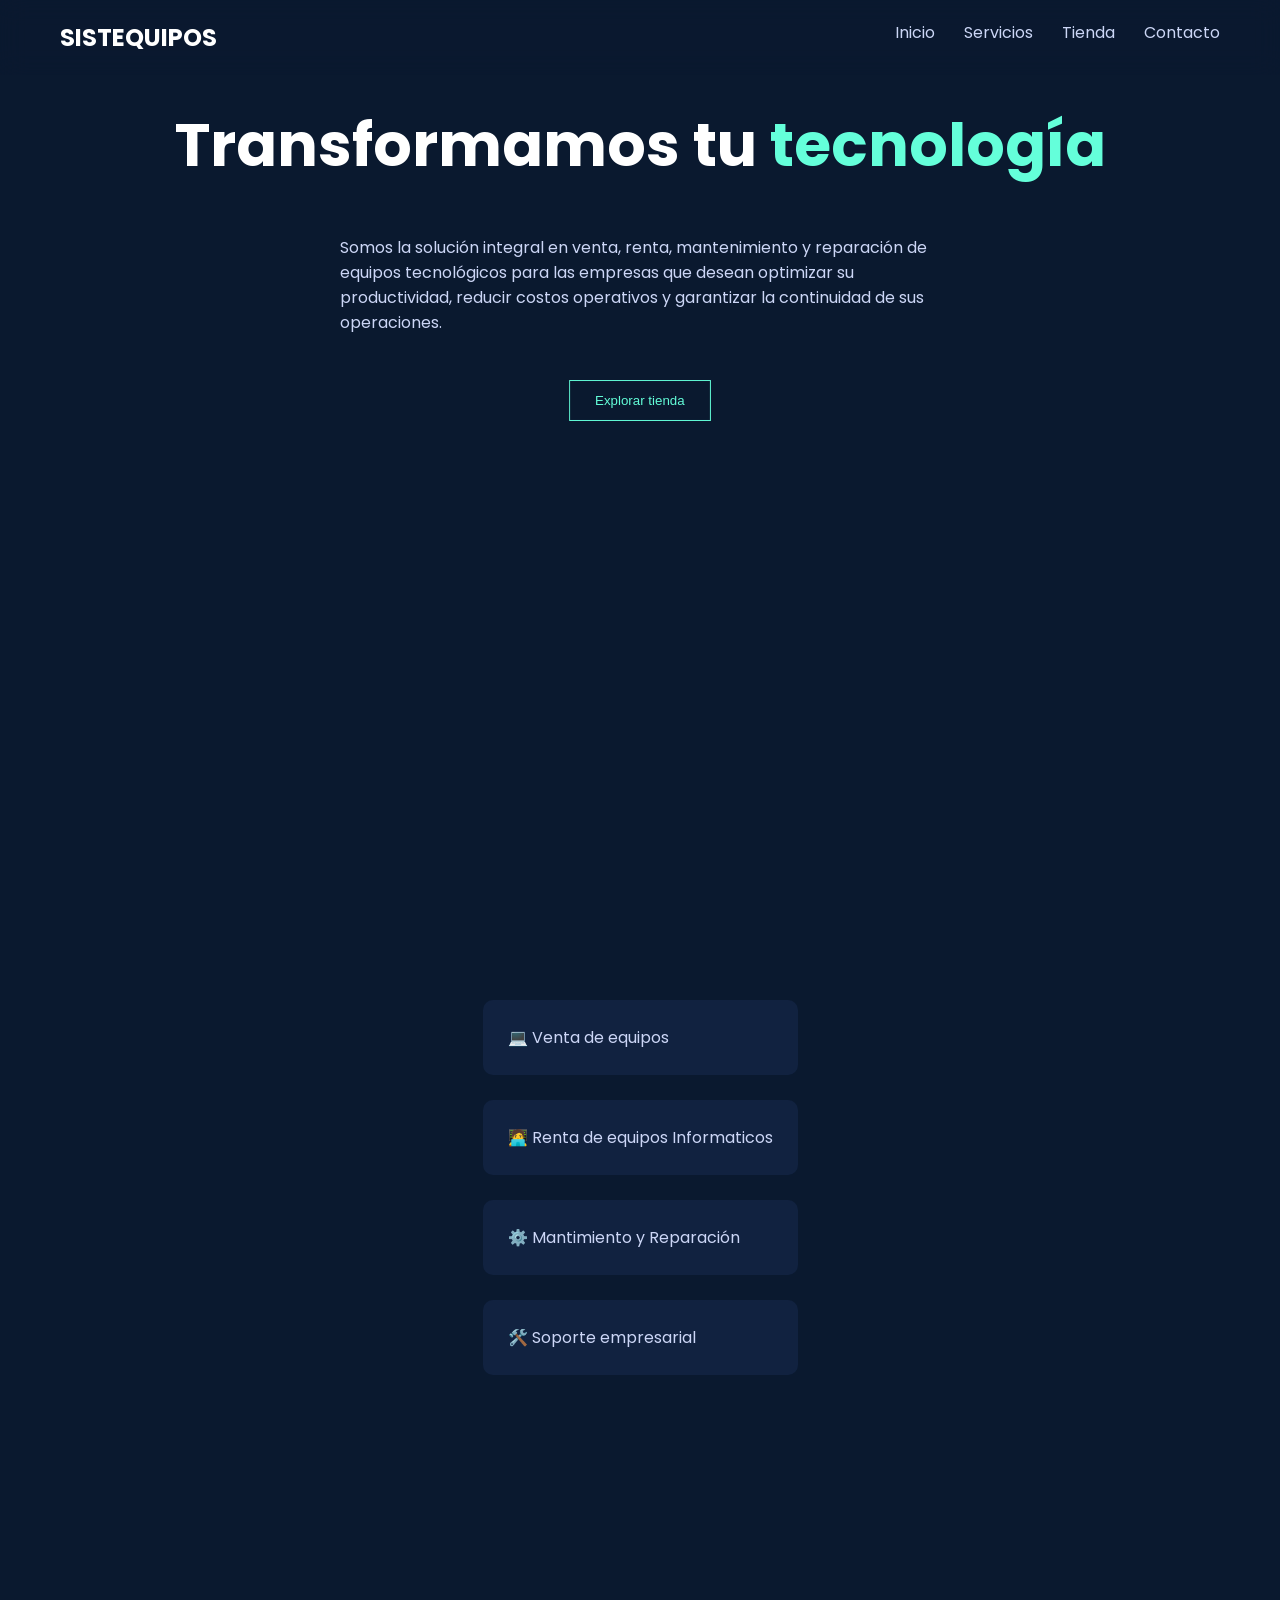
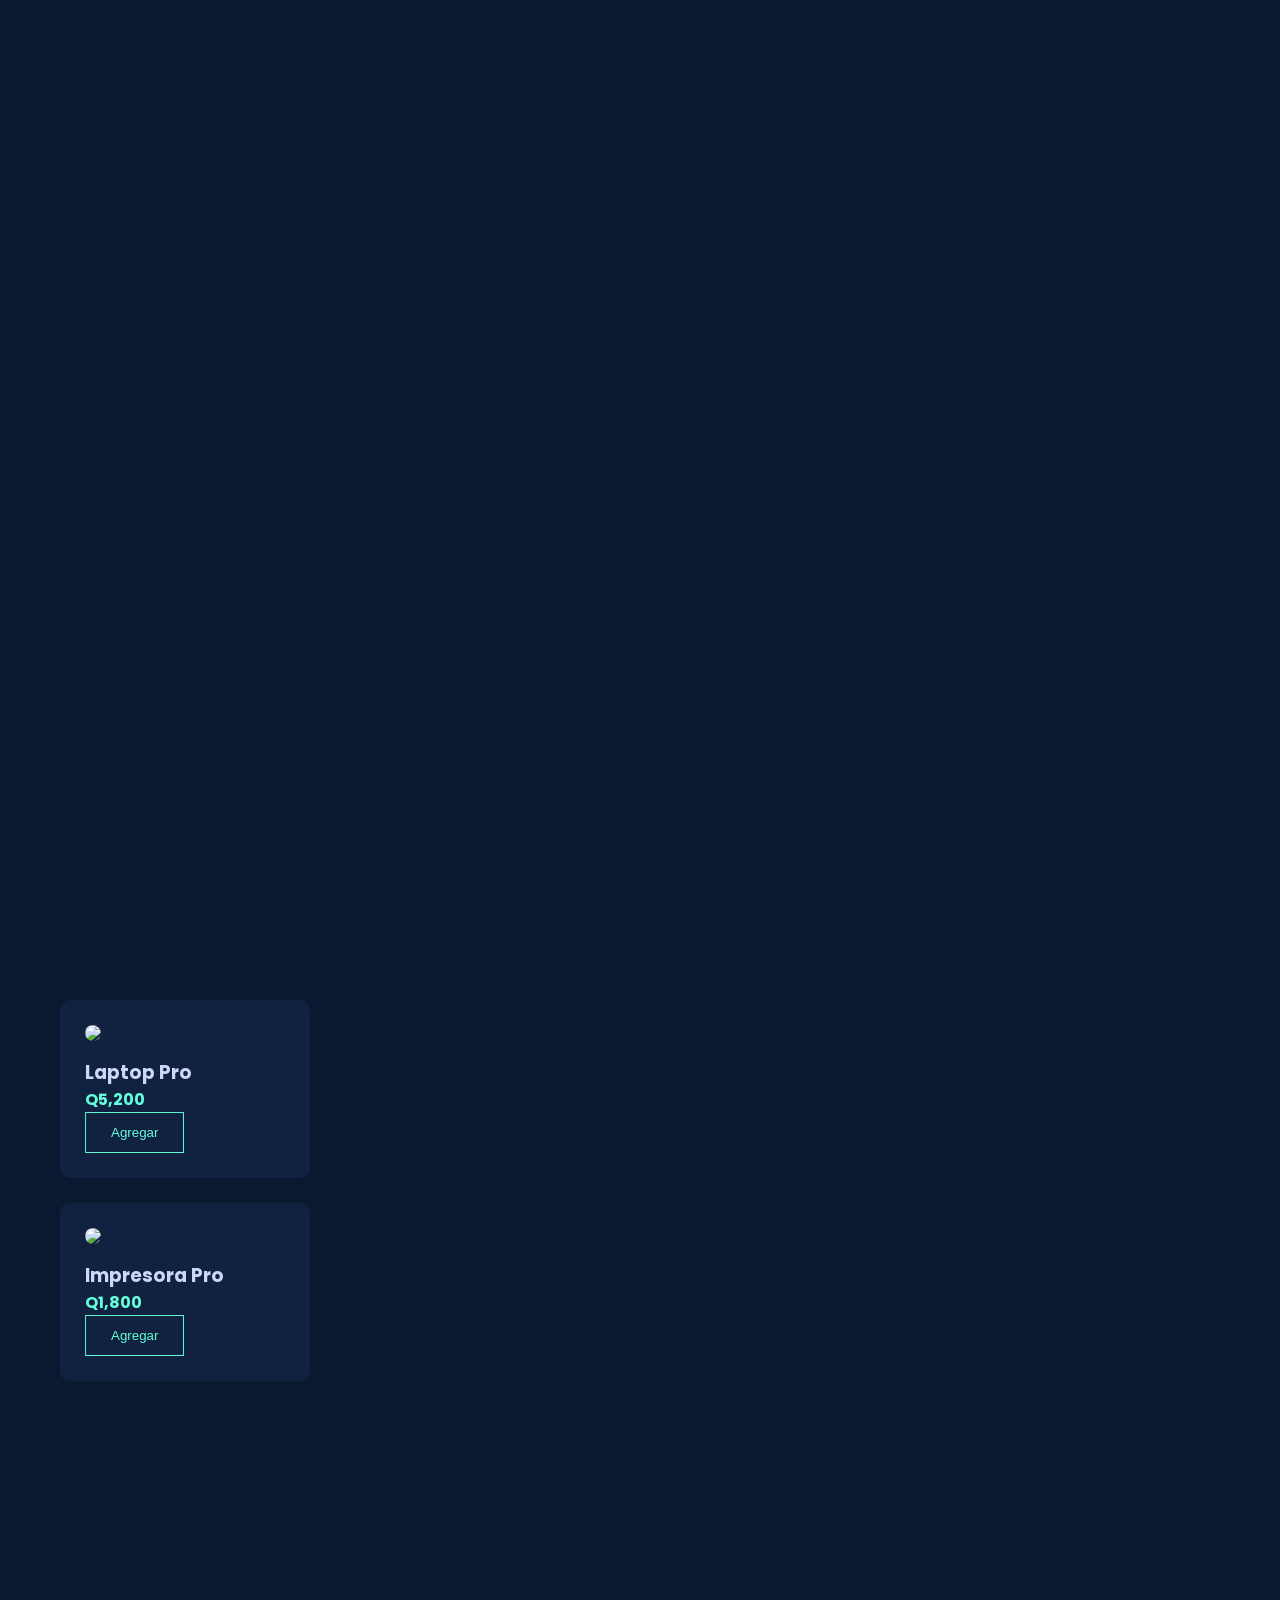
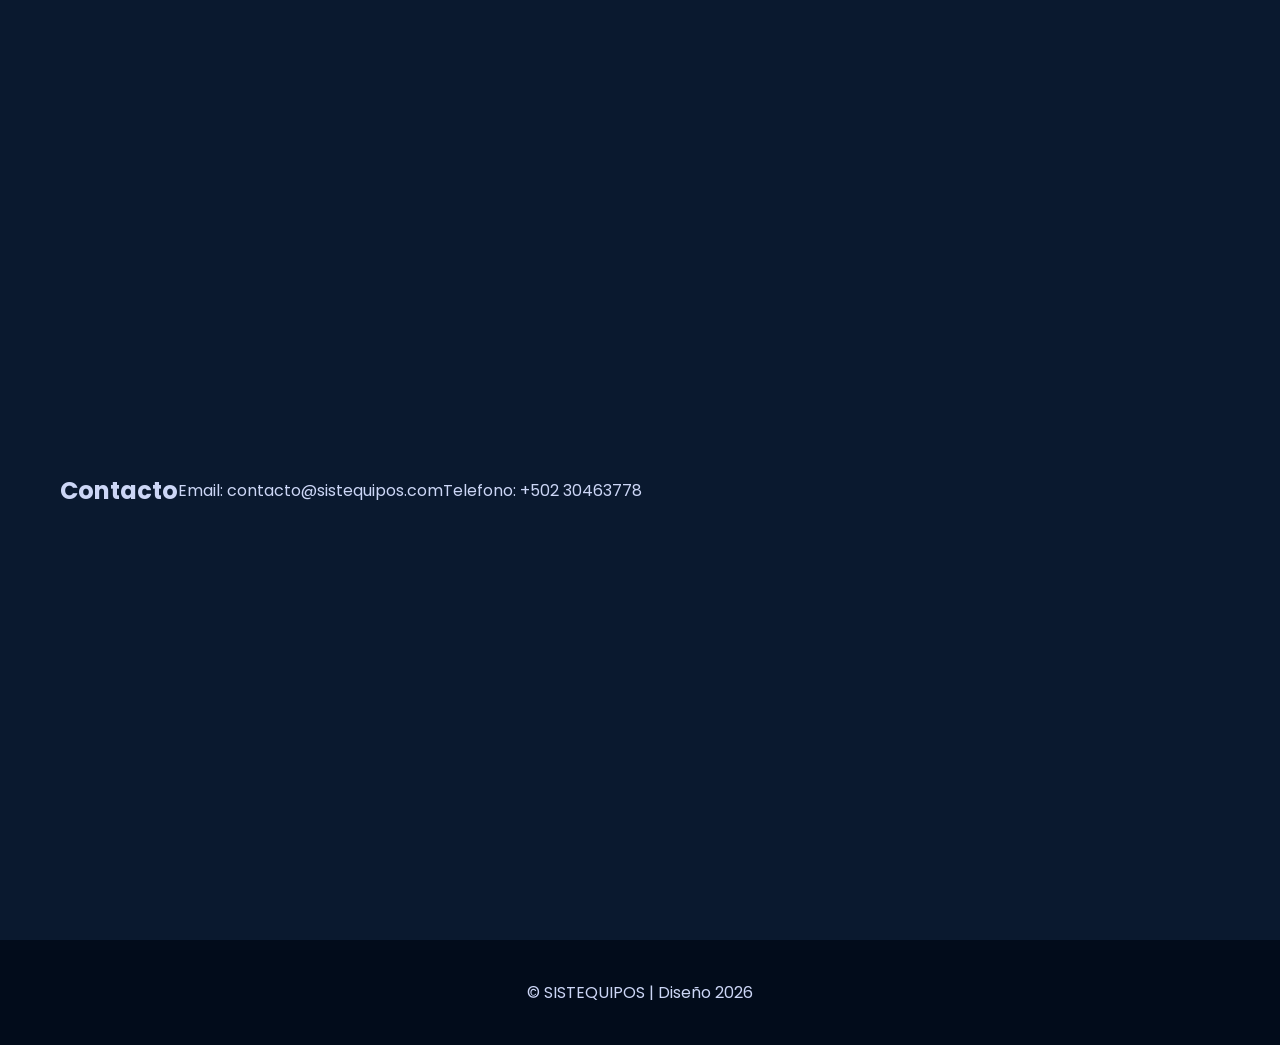
==== index.html @ 4004d6c5 "first commit" ====
<!DOCTYPE html>
<html lang="es">
<head>
<meta charset="UTF-8">
<meta name="viewport" content="width=device-width, initial-scale=1.0">
<title>SISTEQUIPOS</title>
<link href="https://fonts.googleapis.com/css2?family=Poppins:wght@300;400;600;700&display=swap" rel="stylesheet">
<link rel="stylesheet" href="sistequipos.css">

</head>

<body>

<header>
  <h2>SISTEQUIPOS</h2>
  <nav>
    <a href="#">Inicio</a>
    <a href="#servicios">Servicios</a>
    <a href="#tienda">Tienda</a>
    <a href="#contacto">Contacto</a>
  </nav>
</header>
<section class="hero">
  <h1>Transformamos tu <span>tecnología</span></h1>
  <br>
  <p>Somos la solución integral en venta, renta,  mantenimiento y reparación de equipos tecnológicos para las empresas
     que desean optimizar su productividad, reducir costos operativos y garantizar la continuidad de sus operaciones.</p>
  <br>
  <button class="btn" onclick="scrollToSection('tienda')">Explorar tienda</button>
<br>
</section>
<div></div>
<section class="hero">
  <div class="grid">
    <div class="card">💻 Venta de equipos</div>
    <div class="card">🧑‍💻 Renta de equipos Informaticos</div>
    <div class="card">⚙️ Mantimiento y Reparación</div>
    <div class="card">🛠️ Soporte empresarial</div>
  </div>
  <br>
</section>

<div class="parallax"></div>

<section id="tienda">
  <div class="grid">
    <div class="card product">
      <img src="https://images.unsplash.com/photo-1517336714731-489689fd1ca8">
      <h3>Laptop Pro</h3>
      <p class="price">Q5,200</p>
      <button class="btn" onclick="addToCart('Laptop Pro',5200)">Agregar</button>
    </div>
    <div class="card product">
      <img src="https://images.unsplash.com/photo-1587825140708-dfaf72ae4b04">
      <h3>Impresora Pro</h3>
      <p class="price">Q1,800</p>
      <button class="btn" onclick="addToCart('Impresora Pro',1800)">Agregar</button>
    </div>
  </div>
</section>

<section id="contacto">
  <br> </br>
  <h2>Contacto</h2>
  <br> </br><br> </br>
  <p>Email: contacto@sistequipos.com</p>
  <br> </br><br> </br>
  <p>Telefono: +502 30463778</p>
</section>

<footer>
  © SISTEQUIPOS  | Diseño 2026
</footer>

<script src="https://cdnjs.cloudflare.com/ajax/libs/gsap/3.12.2/gsap.min.js"></script>
<script>
// Animaciones tipo Apple
 gsap.from(".hero h1",{opacity:0,y:50,duration:1});
 gsap.from(".hero p",{opacity:0,y:30,duration:1,delay:0.5});
 gsap.from(".btn",{opacity:0,scale:0.8,duration:1,delay:1});

function scrollToSection(id){
  document.getElementById(id).scrollIntoView({behavior:'smooth'});
}

let cart=[];
function addToCart(name,price){
  cart.push({name,price});
  alert("Producto agregado");
}
</script>

</body>
</html>
---- sistequipos.css ----
:root{
  --primary:#0a192f;
  --secondary:#112240;
  --accent:#64ffda;
  --text:#ccd6f6;
}

*{margin:0;padding:0;box-sizing:border-box}

body{
  font-family:'Poppins',sans-serif;
  background:var(--primary);
  color:var(--text);
  overflow-x:hidden;
}

header{
  position:fixed;
  width:100%;
  display:flex;
  justify-content:space-between;
  padding:20px 60px;
  background:rgba(10,25,47,0.7);
  backdrop-filter:blur(12px);
  z-index:1000;
}

header h2{color:white}

nav a{
  color:#ccd6f6;
  margin-left:25px;
  text-decoration:none;
  position:relative;
}

nav a::after{
  content:"";
  position:absolute;
  width:0;
  height:2px;
  background:var(--accent);
  bottom:-5px;
  left:0;
  transition:0.3s;
}

nav a:hover::after{width:100%}

section{
  min-height:100vh;
  display:flex;
  align-items:center;
  padding:100px 60px;
}

.hero{
  flex-direction:column;
  text-align:left;
}

.hero h1{
  font-size:60px;
  color:white;
}

.hero span{color:var(--accent)}

.hero p{margin:20px 0;max-width:600px}

.btn{
  background:transparent;
  border:1px solid var(--accent);
  color:var(--accent);
  padding:12px 25px;
  cursor:pointer;
  transition:0.3s;
}

.btn:hover{
  background:var(--accent);
  color:#0a192f;
}

.grid{
  display:grid;
  grid-template-columns:repeat(auto-fit,minmax(250px,1fr));
  gap:25px;
}

.card{
  background:var(--secondary);
  padding:25px;
  border-radius:10px;
  transition:0.4s;
  position:relative;
}

.card:hover{
  transform:translateY(-10px);
  box-shadow:0 20px 40px rgba(0,0,0,0.5);
}

.product img{
  width:100%;
  border-radius:10px;
  margin-bottom:10px;
}

.price{color:var(--accent);font-weight:bold}

.parallax{
  background:url('/imagenes/fondo1.jpg') center/cover fixed;
  height:60vh;
}

footer{
  text-align:center;
  padding:40px;
  background:#020c1b;
}
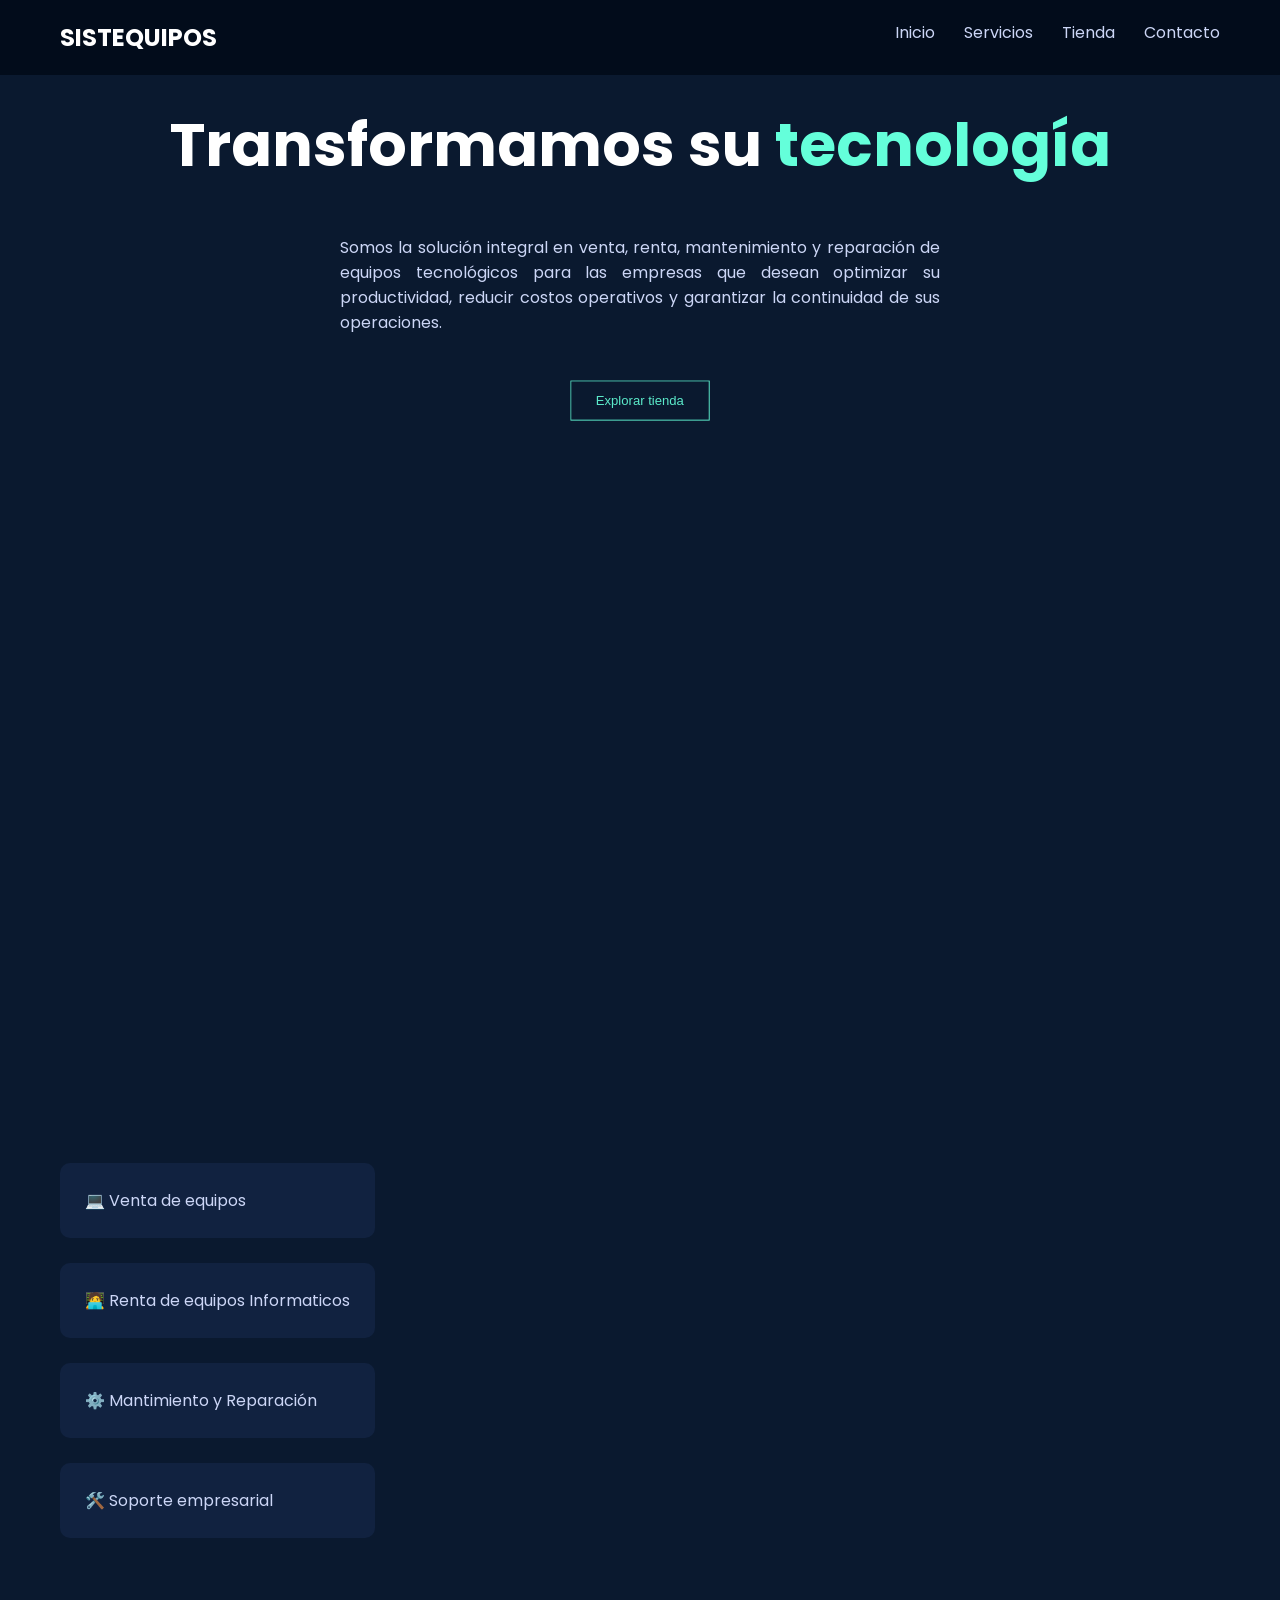
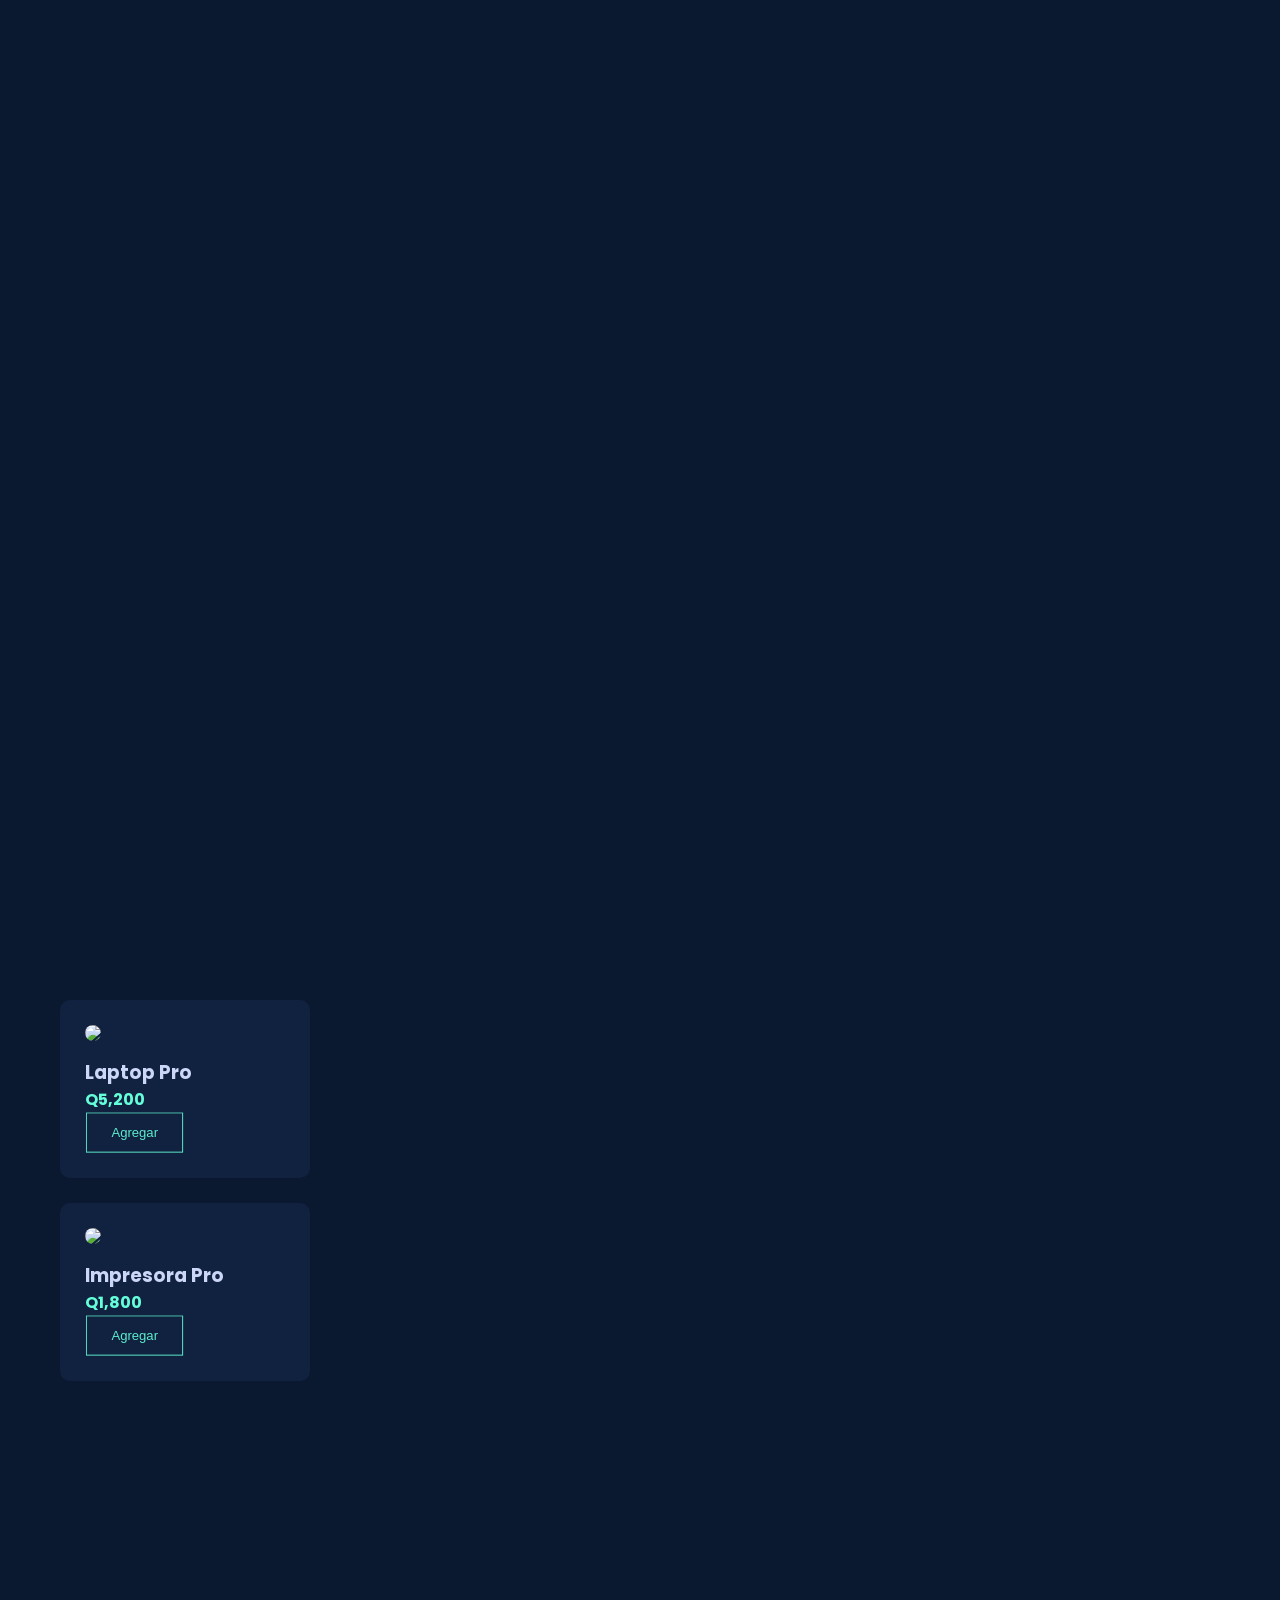
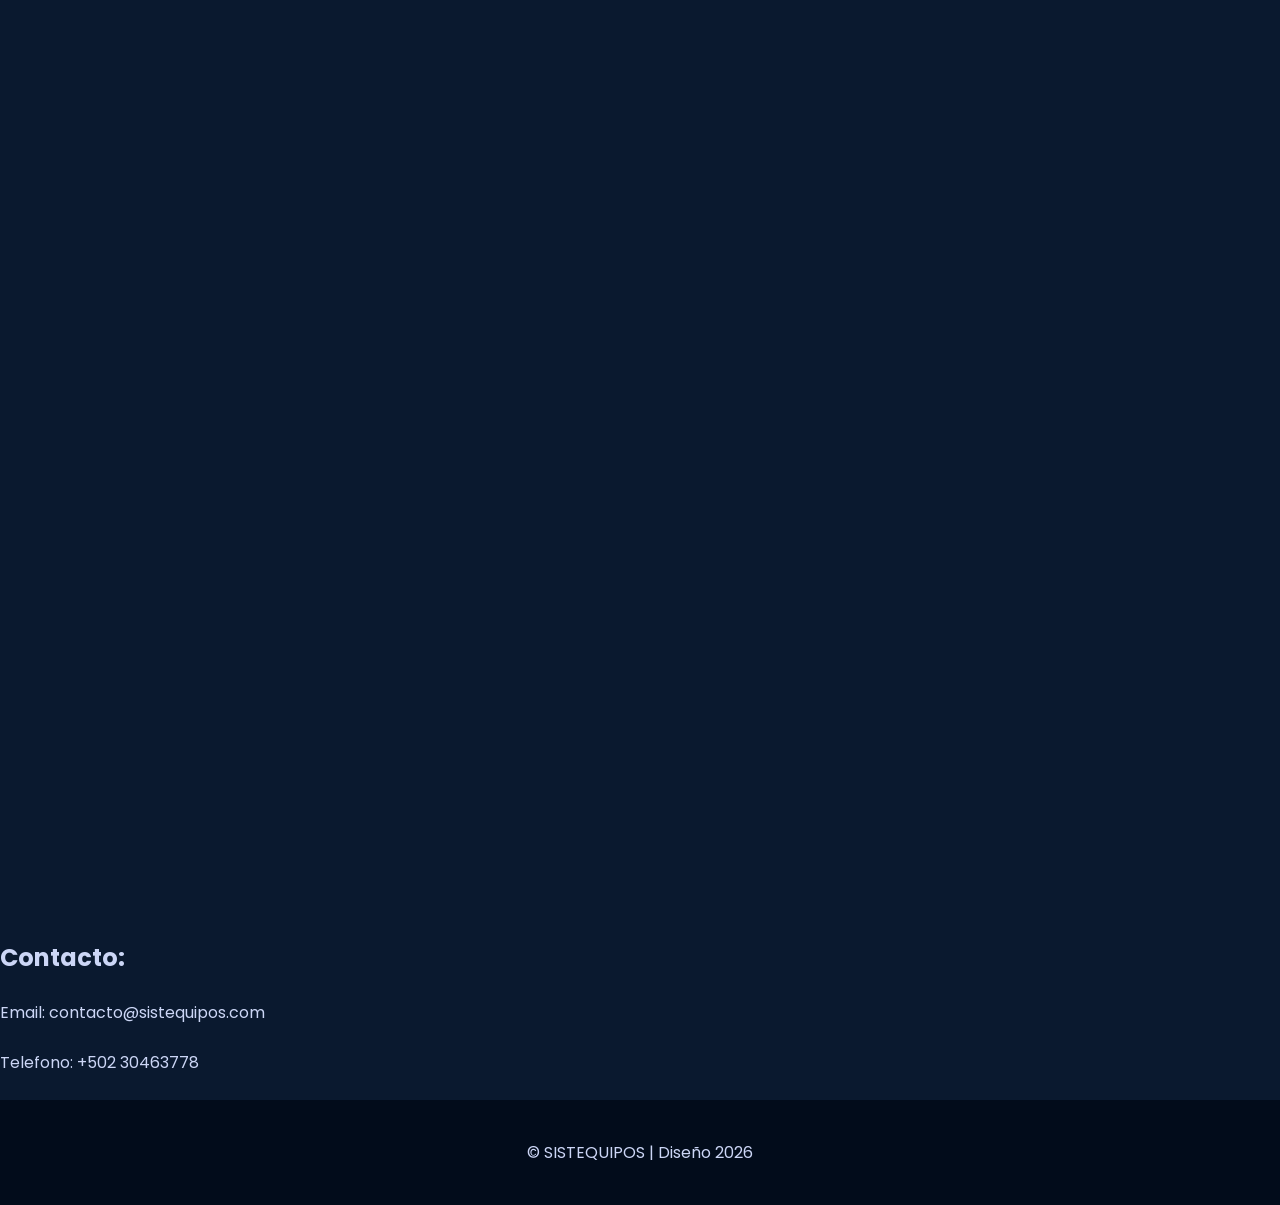
==== commit 1f9ccaef: "Nuevo diseño" ====
--- a/index.html
+++ b/index.html
@@ -21,16 +21,16 @@
   </nav>
 </header>
 <section class="hero">
-  <h1>Transformamos tu <span>tecnología</span></h1>
+  <h1>Transformamos su <span>tecnología</span></h1>
   <br>
-  <p>Somos la solución integral en venta, renta,  mantenimiento y reparación de equipos tecnológicos para las empresas
-     que desean optimizar su productividad, reducir costos operativos y garantizar la continuidad de sus operaciones.</p>
+  <p style="text-align: justify;">Somos la solución integral en venta, renta,  mantenimiento y reparación de equipos tecnológicos para las empresas
+  que desean optimizar su productividad, reducir costos operativos y garantizar la continuidad de sus operaciones.</p>
   <br>
   <button class="btn" onclick="scrollToSection('tienda')">Explorar tienda</button>
 <br>
 </section>
 <div></div>
-<section class="hero">
+<section id="servicios">
   <div class="grid">
     <div class="card">💻 Venta de equipos</div>
     <div class="card">🧑‍💻 Renta de equipos Informaticos</div>
@@ -39,9 +39,8 @@
   </div>
   <br>
 </section>
-
+<div></div>
 <div class="parallax"></div>
-
 <section id="tienda">
   <div class="grid">
     <div class="card product">
@@ -58,16 +57,14 @@
     </div>
   </div>
 </section>
-
 <section id="contacto">
-  <br> </br>
-  <h2>Contacto</h2>
-  <br> </br><br> </br>
-  <p>Email: contacto@sistequipos.com</p>
-  <br> </br><br> </br>
-  <p>Telefono: +502 30463778</p>
 </section>
-
+  <h2> Contacto: </h2>
+  </br>
+  <p> Email: contacto@sistequipos.com</p>
+  </br>
+  <p> Telefono: +502 30463778</p>
+  </br>
 <footer>
   © SISTEQUIPOS  | Diseño 2026
 </footer>
--- a/sistequipos.css
+++ b/sistequipos.css
@@ -20,7 +20,7 @@
   display:flex;
   justify-content:space-between;
   padding:20px 60px;
-  background:rgba(10,25,47,0.7);
+  background:#020c1b;
   backdrop-filter:blur(12px);
   z-index:1000;
 }
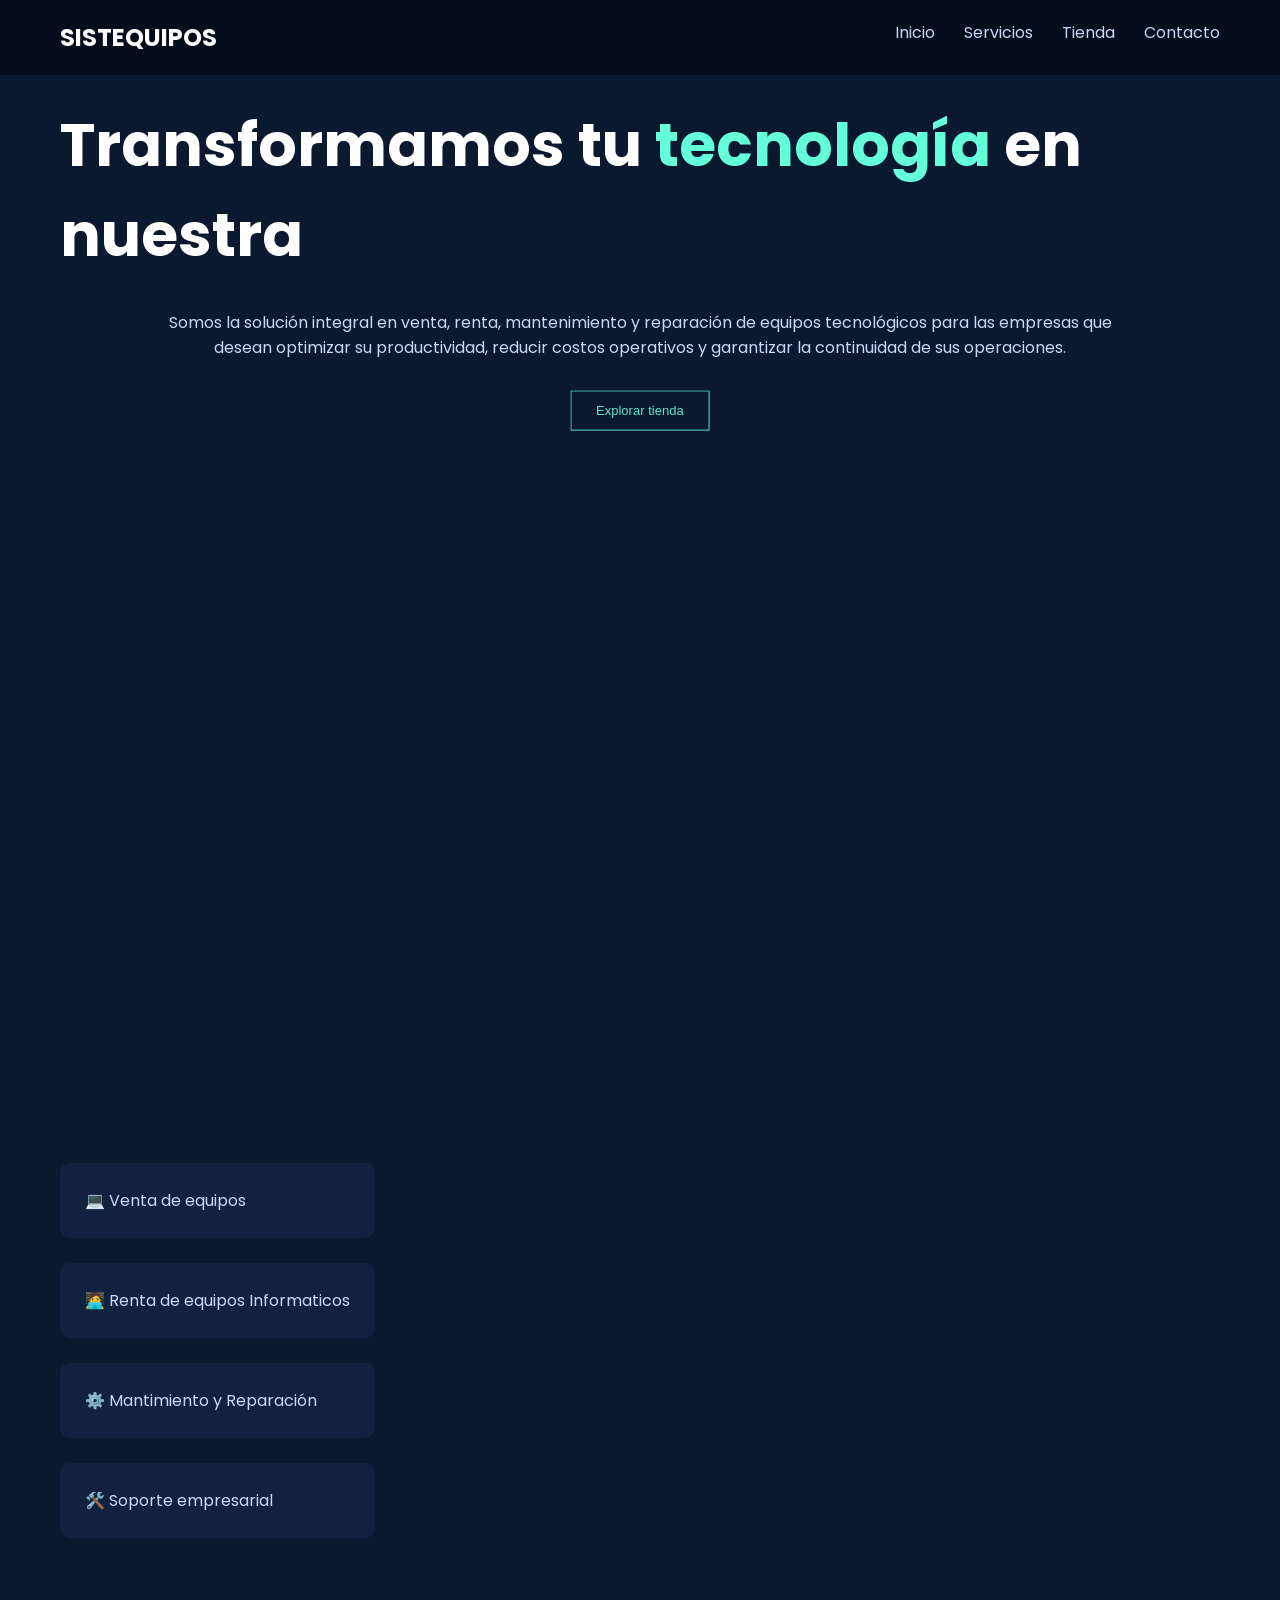
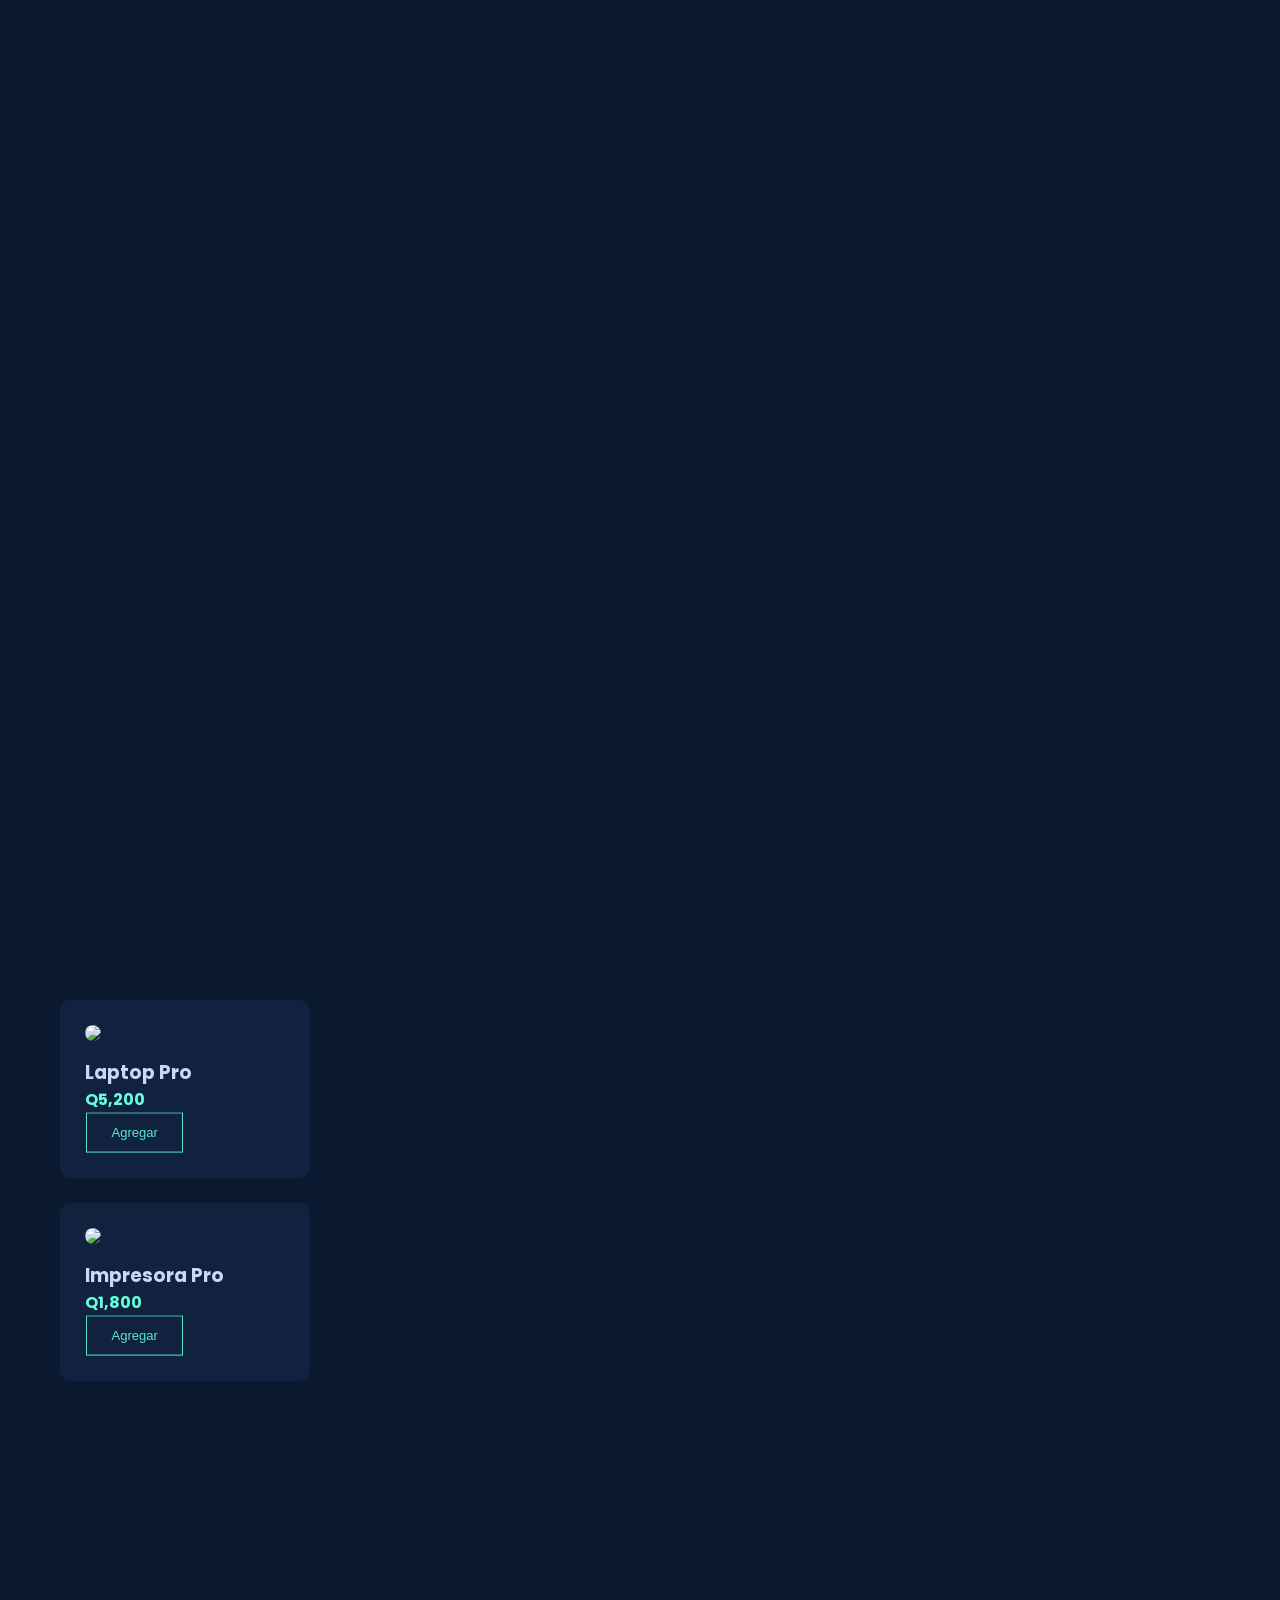
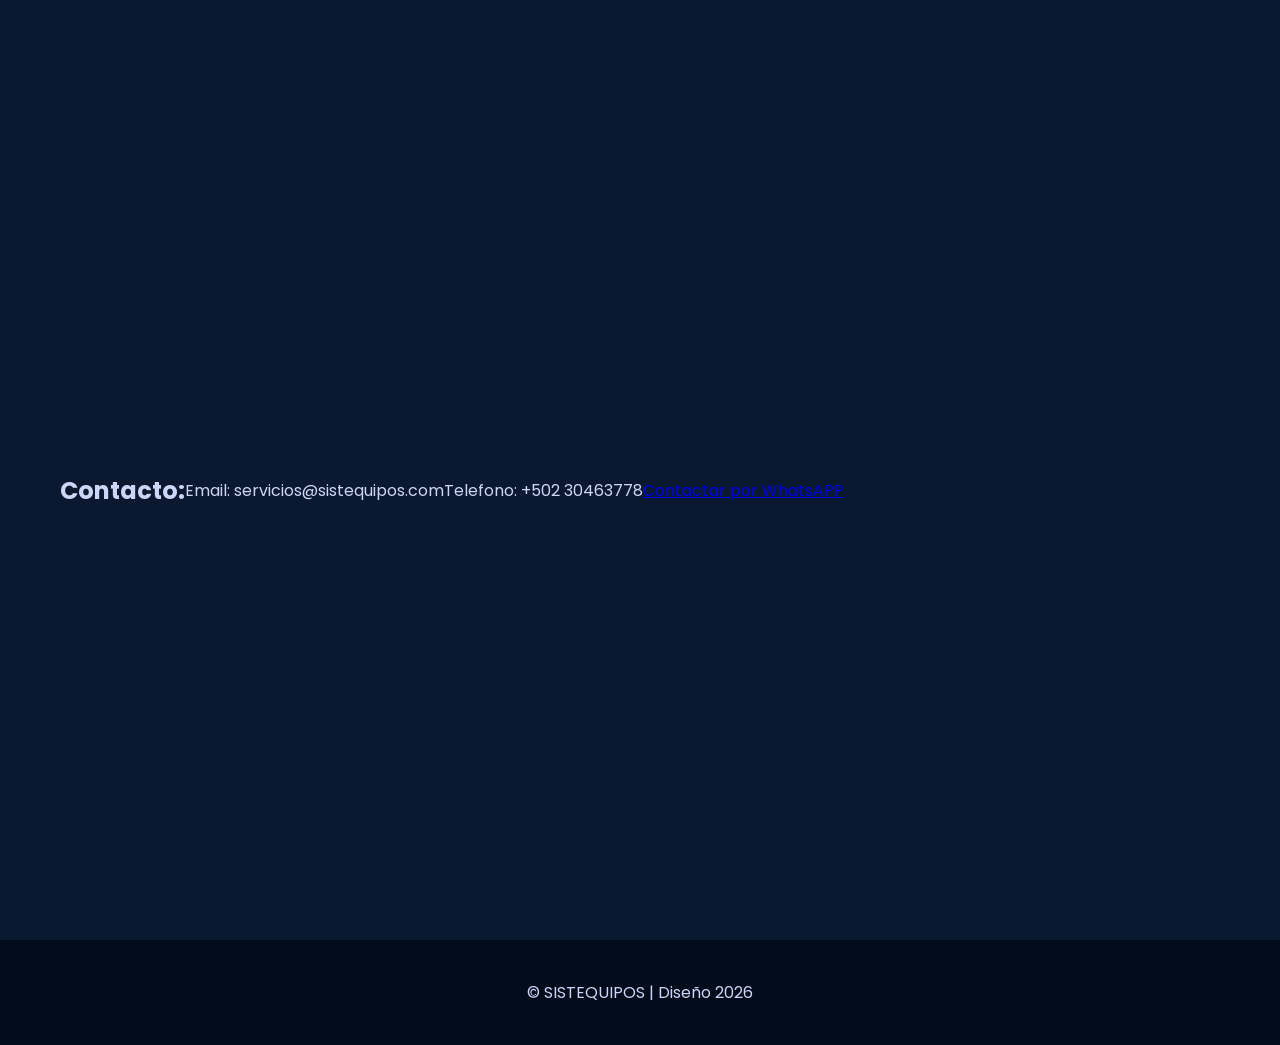
==== commit 2fd5a9f1: "Nuevos cambios" ====
--- a/index.html
+++ b/index.html
@@ -6,11 +6,9 @@
 <title>SISTEQUIPOS</title>
 <link href="https://fonts.googleapis.com/css2?family=Poppins:wght@300;400;600;700&display=swap" rel="stylesheet">
 <link rel="stylesheet" href="sistequipos.css">
-
 </head>
 
 <body>
-
 <header>
   <h2>SISTEQUIPOS</h2>
   <nav>
@@ -21,15 +19,14 @@
   </nav>
 </header>
 <section class="hero">
-  <h1>Transformamos su <span>tecnología</span></h1>
+  <h1>Transformamos tu <span>tecnología</span> en nuestra</h1>
   <br>
-  <p style="text-align: justify;">Somos la solución integral en venta, renta,  mantenimiento y reparación de equipos tecnológicos para las empresas
+  <p style="text-align: center;">Somos la solución integral en venta, renta,  mantenimiento y reparación de equipos tecnológicos para las empresas
   que desean optimizar su productividad, reducir costos operativos y garantizar la continuidad de sus operaciones.</p>
   <br>
   <button class="btn" onclick="scrollToSection('tienda')">Explorar tienda</button>
 <br>
 </section>
-<div></div>
 <section id="servicios">
   <div class="grid">
     <div class="card">💻 Venta de equipos</div>
@@ -37,9 +34,7 @@
     <div class="card">⚙️ Mantimiento y Reparación</div>
     <div class="card">🛠️ Soporte empresarial</div>
   </div>
-  <br>
 </section>
-<div></div>
 <div class="parallax"></div>
 <section id="tienda">
   <div class="grid">
@@ -58,13 +53,16 @@
   </div>
 </section>
 <section id="contacto">
-</section>
-  <h2> Contacto: </h2>
-  </br>
-  <p> Email: contacto@sistequipos.com</p>
+    <h2> Contacto: </h2>
+  </br></br>
+  <p> Email: servicios@sistequipos.com</p>
   </br>
   <p> Telefono: +502 30463778</p>
+  <br><br>
+  <a href="https://wa.link/lwjm3w">Contactar por WhatsAPP</a>
   </br>
+</section>
+
 <footer>
   © SISTEQUIPOS  | Diseño 2026
 </footer>
--- a/sistequipos.css
+++ b/sistequipos.css
@@ -66,7 +66,7 @@
 
 .hero span{color:var(--accent)}
 
-.hero p{margin:20px 0;max-width:600px}
+.hero p{margin:5px 0;max-width:1000px}
 
 .btn{
   background:transparent;
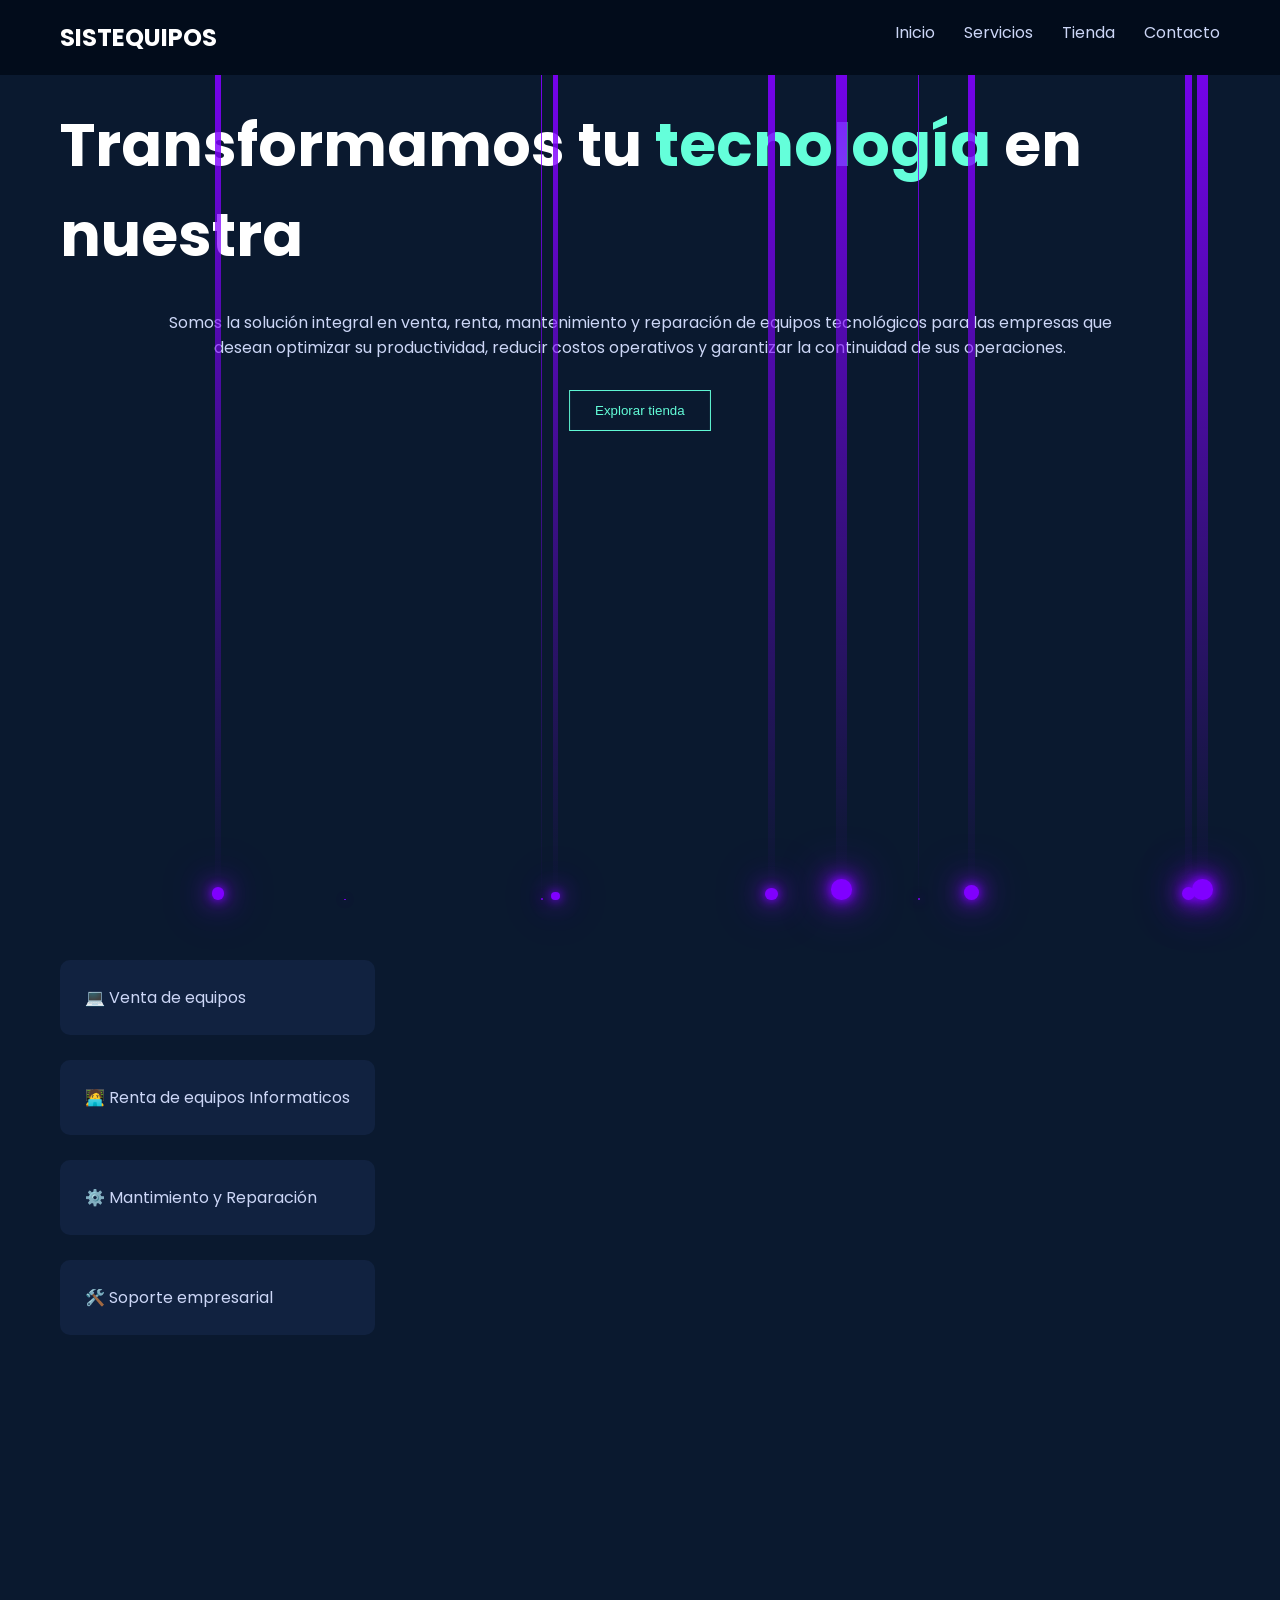
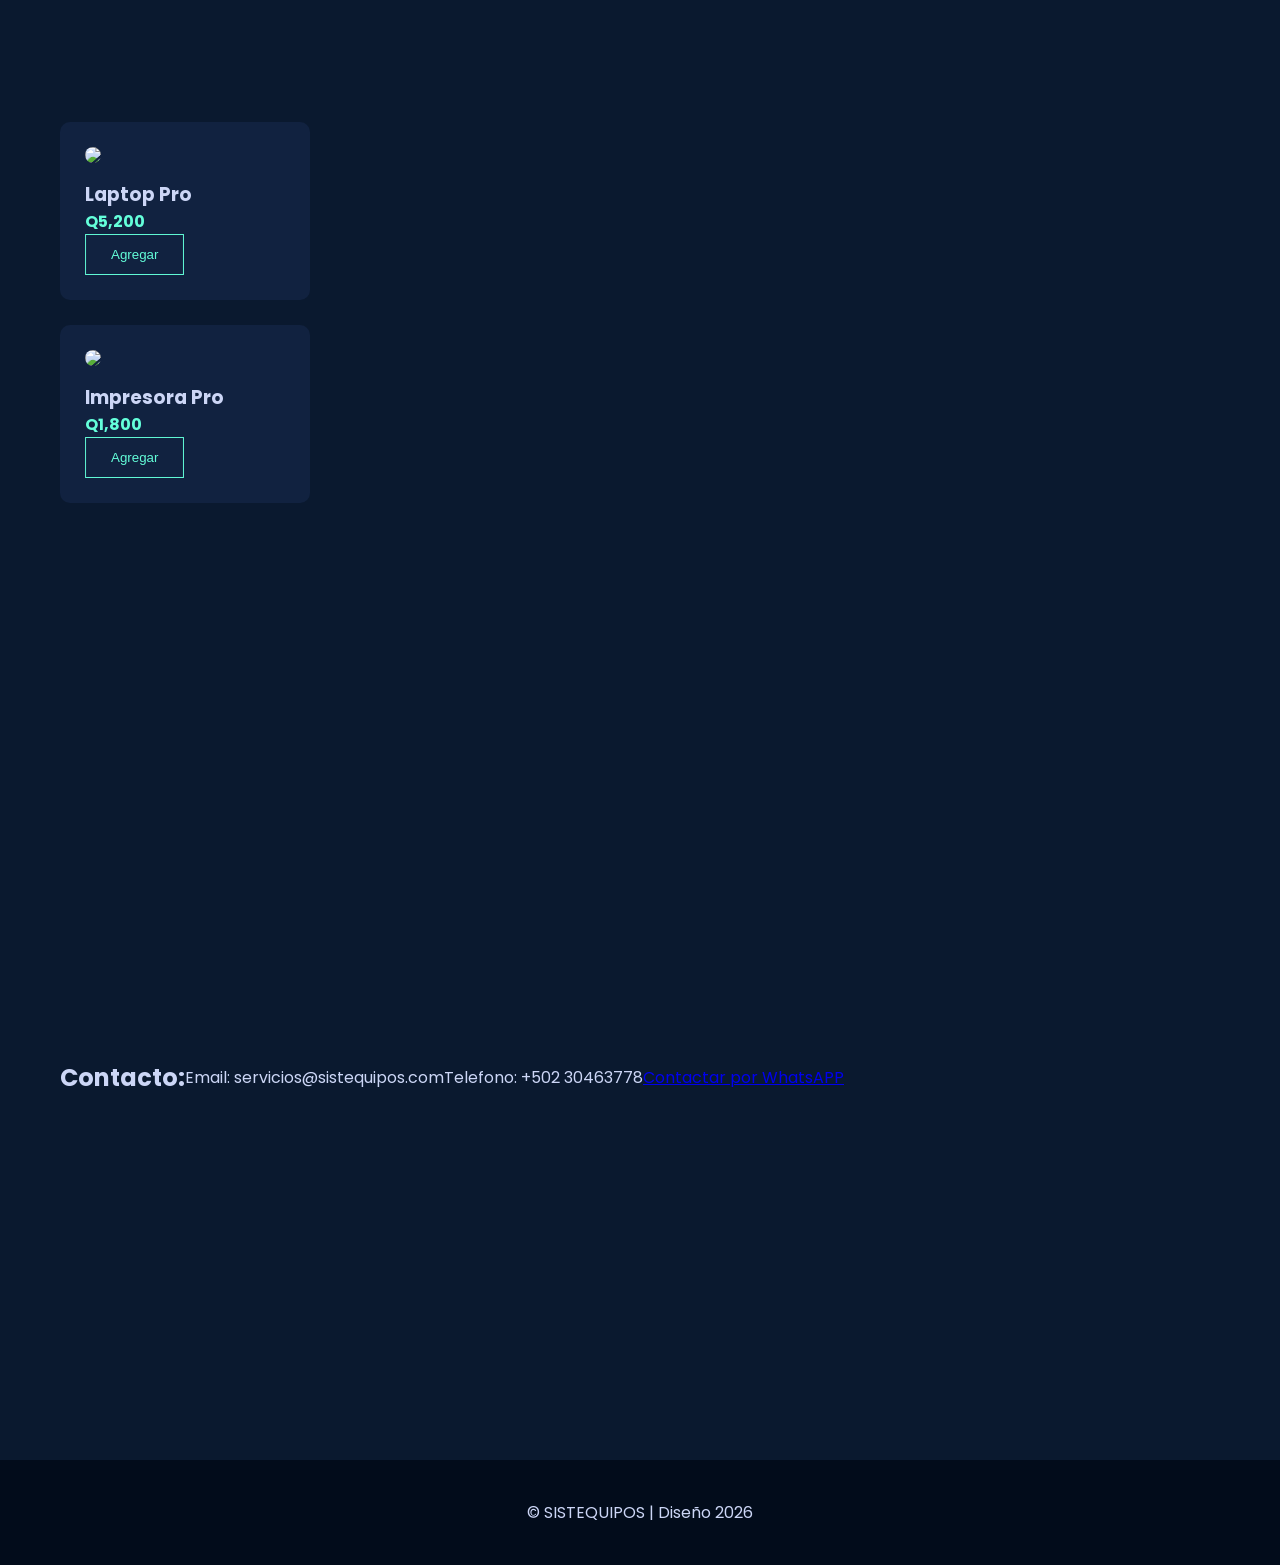
==== commit 74476083: "Con animation" ====
--- a/index.html
+++ b/index.html
@@ -6,6 +6,7 @@
 <title>SISTEQUIPOS</title>
 <link href="https://fonts.googleapis.com/css2?family=Poppins:wght@300;400;600;700&display=swap" rel="stylesheet">
 <link rel="stylesheet" href="sistequipos.css">
+<link rel="stylesheet" href="style.css"> 
 </head>
 
 <body>
@@ -18,6 +19,7 @@
     <a href="#contacto">Contacto</a>
   </nav>
 </header>
+<script src="sistequipos.js"></script>
 <section class="hero">
   <h1>Transformamos tu <span>tecnología</span> en nuestra</h1>
   <br>
@@ -27,6 +29,8 @@
   <button class="btn" onclick="scrollToSection('tienda')">Explorar tienda</button>
 <br>
 </section>
+
+
 <section id="servicios">
   <div class="grid">
     <div class="card">💻 Venta de equipos</div>
@@ -35,7 +39,7 @@
     <div class="card">🛠️ Soporte empresarial</div>
   </div>
 </section>
-<div class="parallax"></div>
+<!-- <div class="parallax"></div> -->
 <section id="tienda">
   <div class="grid">
     <div class="card product">
--- a/sistequipos.css
+++ b/sistequipos.css
@@ -48,7 +48,7 @@
 nav a:hover::after{width:100%}
 
 section{
-  min-height:100vh;
+  min-height:85vh;
   display:flex;
   align-items:center;
   padding:100px 60px;
@@ -120,4 +120,3 @@
   background:#020c1b;
 }
 
-
--- a/style.css
+++ b/style.css
@@ -0,0 +1,49 @@
+/*
+*{
+    margin: 0;
+    padding: 0;
+    box-sizing: border-box;
+}
+
+body{
+    height: 100vh;
+    background: #001219;
+    overflow: hidden;
+}
+*/
+.circle{
+    position: absolute;
+    bottom: 0;
+    width: 20px;
+    aspect-ratio: 1/1;
+    background: #8000FF;
+    box-shadow: 0 0 10px #8000FF, 0 0 20px #8000FF,
+                0 0 30px #8000FF, 0 0 50px #8000FF;
+                border-radius: 50%;
+    animation: animate 5s linear infinite;
+}
+
+@keyframes animate{
+    0%{
+        transform: translateY(0);
+        opacity: 0;
+    }
+    50%{
+        opacity: 1;
+    }
+    100%{
+        transform: translateY(-100vh);
+        opacity: 1;
+    }
+}
+
+.circle::before{
+    content: "";
+    position: absolute;
+    bottom: 100%;
+    left: 25%;
+    width: 50%;
+    height: 100vh;
+    opacity: 0.5s;
+    background: linear-gradient(#8000FF,transparent);
+}
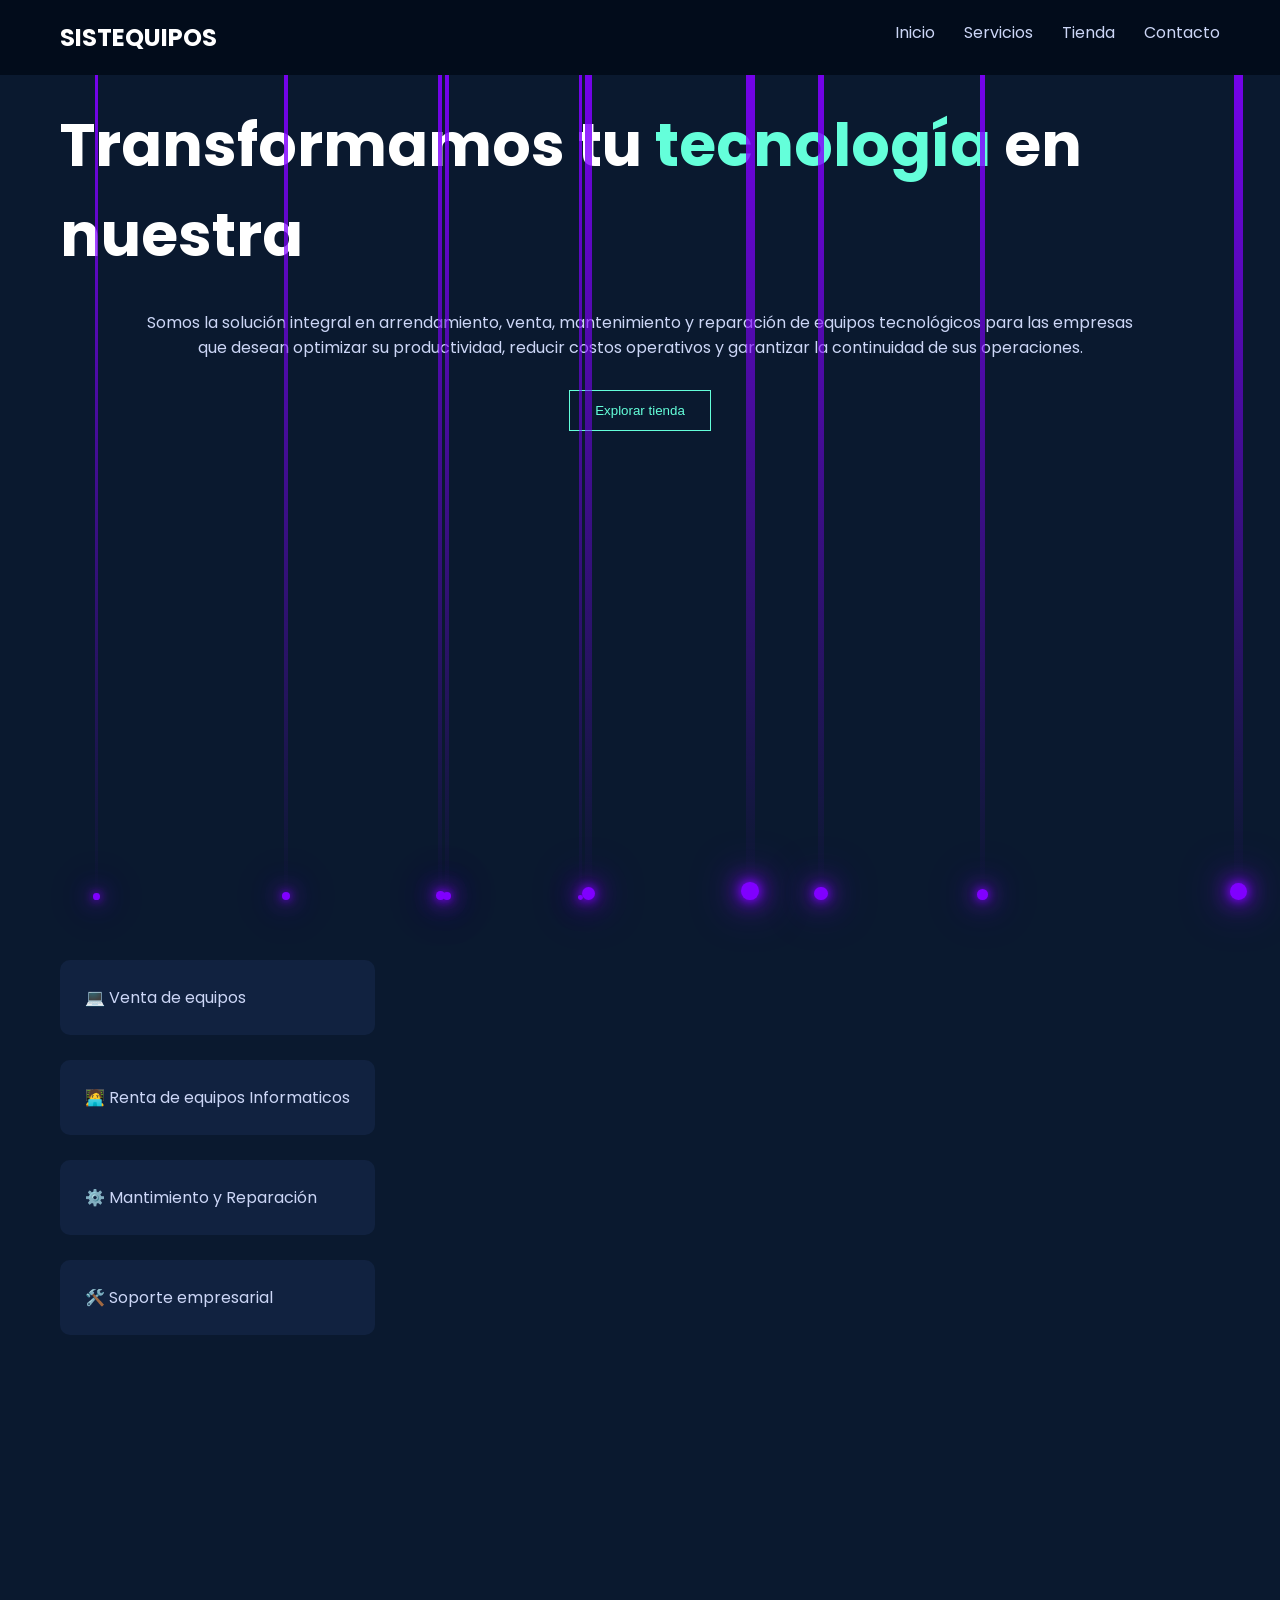
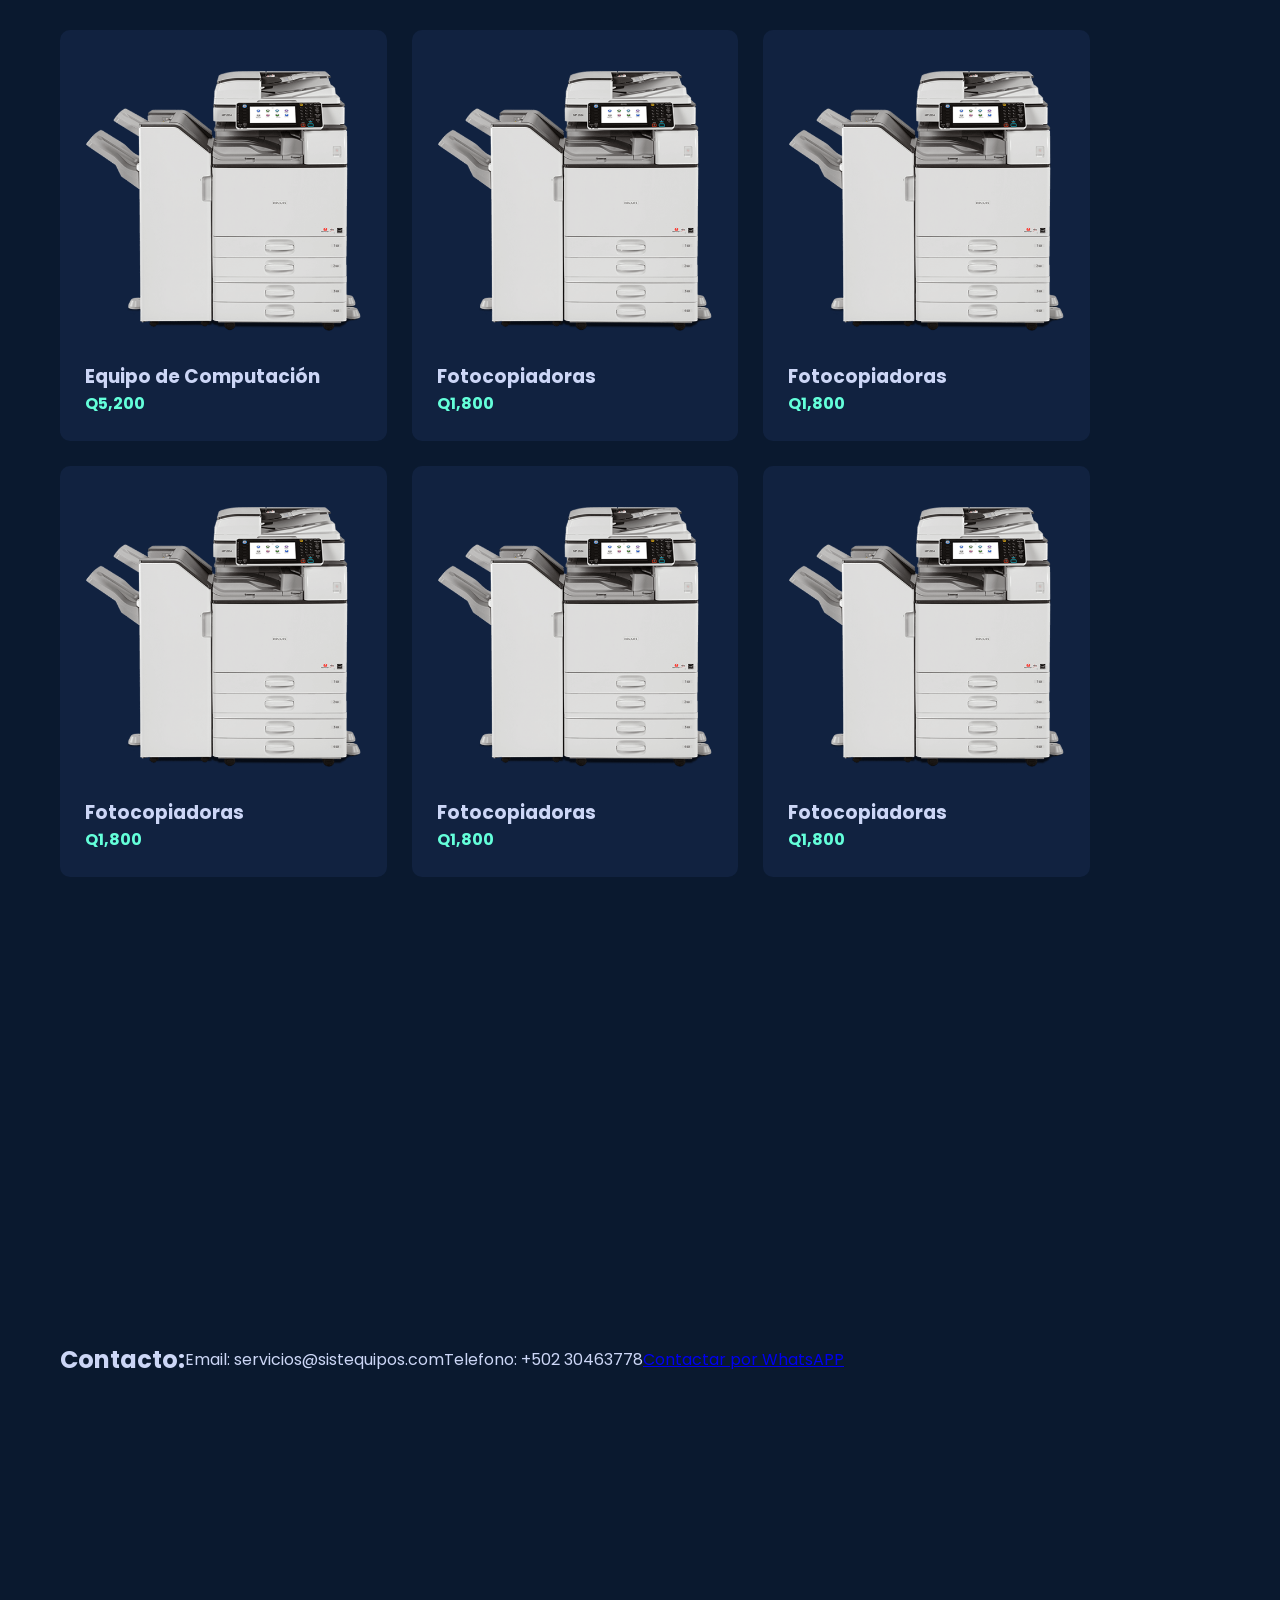
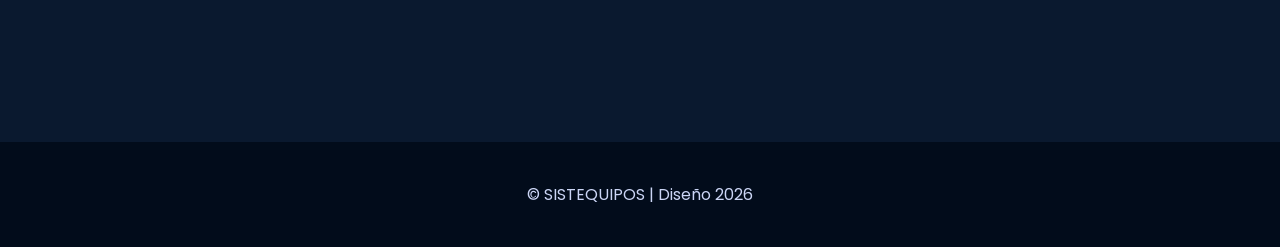
==== commit 1a679c96: "Nuevo diseño" ====
--- a/index.html
+++ b/index.html
@@ -23,14 +23,12 @@
 <section class="hero">
   <h1>Transformamos tu <span>tecnología</span> en nuestra</h1>
   <br>
-  <p style="text-align: center;">Somos la solución integral en venta, renta,  mantenimiento y reparación de equipos tecnológicos para las empresas
+  <p style="text-align: center;">Somos la solución integral en arrendamiento, venta, mantenimiento y reparación de equipos tecnológicos para las empresas
   que desean optimizar su productividad, reducir costos operativos y garantizar la continuidad de sus operaciones.</p>
   <br>
   <button class="btn" onclick="scrollToSection('tienda')">Explorar tienda</button>
 <br>
 </section>
-
-
 <section id="servicios">
   <div class="grid">
     <div class="card">💻 Venta de equipos</div>
@@ -43,16 +41,40 @@
 <section id="tienda">
   <div class="grid">
     <div class="card product">
-      <img src="https://images.unsplash.com/photo-1517336714731-489689fd1ca8">
-      <h3>Laptop Pro</h3>
+      <img src="imagenes/fotocopi.png">
+      <h3>Equipo de Computación</h3>
       <p class="price">Q5,200</p>
-      <button class="btn" onclick="addToCart('Laptop Pro',5200)">Agregar</button>
+     <!-- <button class="btn" onclick="addToCart('Laptop Pro',5200)">Agregar</button>-->
     </div>
     <div class="card product">
-      <img src="https://images.unsplash.com/photo-1587825140708-dfaf72ae4b04">
-      <h3>Impresora Pro</h3>
+      <img src="imagenes/fotocopi.png">
+      <h3>Fotocopiadoras</h3>
       <p class="price">Q1,800</p>
-      <button class="btn" onclick="addToCart('Impresora Pro',1800)">Agregar</button>
+     <!-- <button class="btn" onclick="addToCart('Impresora Pro',1800)">Agregar</button> -->
+    </div>
+        <div class="card product">
+      <img src="imagenes/fotocopi.png">
+      <h3>Fotocopiadoras</h3>
+      <p class="price">Q1,800</p>
+     <!-- <button class="btn" onclick="addToCart('Impresora Pro',1800)">Agregar</button> -->
+    </div>
+        <div class="card product">
+      <img src="imagenes/fotocopi.png">
+      <h3>Fotocopiadoras</h3>
+      <p class="price">Q1,800</p>
+     <!-- <button class="btn" onclick="addToCart('Impresora Pro',1800)">Agregar</button> -->
+    </div>
+        <div class="card product">
+      <img src="imagenes/fotocopi.png">
+      <h3>Fotocopiadoras</h3>
+      <p class="price">Q1,800</p>
+     <!-- <button class="btn" onclick="addToCart('Impresora Pro',1800)">Agregar</button> -->
+    </div>
+        <div class="card product">
+      <img src="imagenes/fotocopi.png">
+      <h3>Fotocopiadoras</h3>
+      <p class="price">Q1,800</p>
+     <!-- <button class="btn" onclick="addToCart('Impresora Pro',1800)">Agregar</button> -->
     </div>
   </div>
 </section>
--- a/sistequipos.css
+++ b/sistequipos.css
@@ -53,6 +53,7 @@
   align-items:center;
   padding:100px 60px;
 }
+
 
 .hero{
   flex-direction:column;
